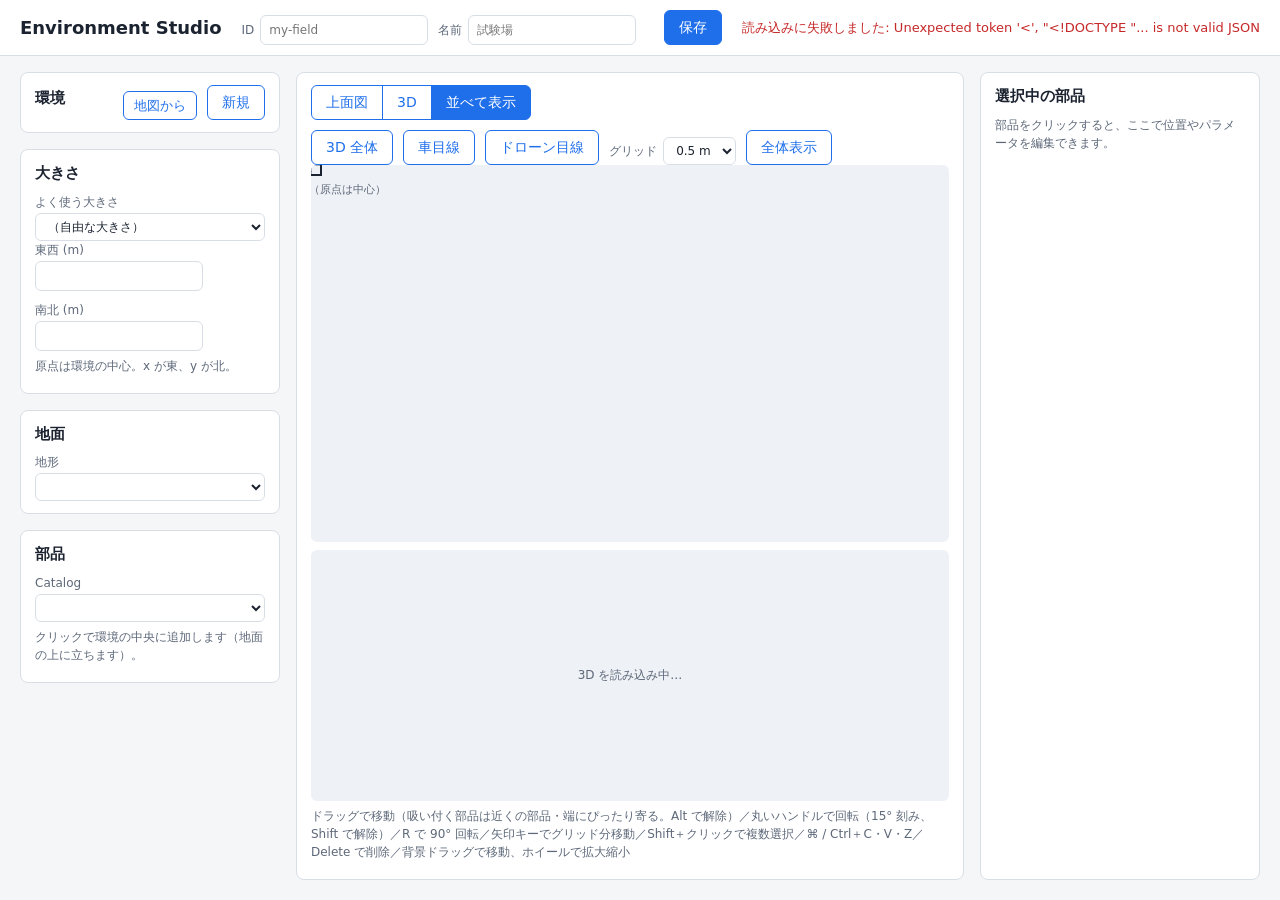
==== web/index.html @ 018d4297 "Tidy the structure the design review pointed at - env_rules.py: the id form and the tolerances that " ====
<!doctype html>
<html lang="ja">
<head>
  <meta charset="utf-8">
  <meta name="viewport" content="width=device-width, initial-scale=1">
  <title>Environment Studio</title>
  <link rel="stylesheet" href="studio.css">
  <!-- The same three.js release as the other Hakoniwa browser tools (hakoniwa-threejs-drone). -->
  <script type="importmap">
    {
      "imports": {
        "three": "https://unpkg.com/three@0.160.0/build/three.module.js",
        "three/addons/": "https://unpkg.com/three@0.160.0/examples/jsm/"
      }
    }
  </script>
</head>
<body>
  <header class="topbar">
    <h1>Environment Studio</h1>
    <div class="row">
      <label class="field inline">ID<input id="recipe-id" placeholder="my-field" autocomplete="off"></label>
      <label class="field inline grow">名前<input id="recipe-name" placeholder="試験場" autocomplete="off"></label>
      <button id="save">保存</button>
    </div>
    <div id="status" class="status" role="status"></div>
  </header>

  <main class="layout">
    <aside class="sidebar">
      <section class="panel">
        <div class="row between">
          <h2>環境</h2>
          <span class="row"><a href="map.html" class="secondary button-link" title="OpenStreetMap などの地図データから建物と道路を取り込む">地図から</a>
          <button id="new-recipe" class="secondary">新規</button></span>
        </div>
        <ul id="recipe-list" class="list"></ul>
      </section>

      <section class="panel">
        <h2>大きさ</h2>
        <label class="field">よく使う大きさ
          <select id="size-preset">
            <option value="">（自由な大きさ）</option>
            <option value="20x30">20 m × 30 m</option>
            <option value="30x40">30 m × 40 m</option>
            <option value="40x40">40 m × 40 m</option>
            <option value="100x100">100 m × 100 m</option>
          </select>
        </label>
        <div class="row">
          <label class="field">東西 (m)<input id="size-east" type="number" min="1" step="1"></label>
          <label class="field">南北 (m)<input id="size-north" type="number" min="1" step="1"></label>
        </div>
        <p class="hint">原点は環境の中心。x が東、y が北。</p>
      </section>

      <section class="panel">
        <h2>地面</h2>
        <label class="field">地形<select id="terrain-select"></select></label>
        <div id="terrain-params" class="params"></div>
      </section>

      <section class="panel">
        <h2>部品</h2>
        <label class="field">Catalog<select id="catalog-select"></select></label>
        <p id="catalog-source" class="hint"></p>
        <p class="hint">クリックで環境の中央に追加します（地面の上に立ちます）。</p>
        <ul id="catalog-list" class="catalog"></ul>
      </section>
    </aside>

    <section class="panel plan-panel">
      <div class="row between">
        <div class="row">
          <div class="segmented" id="view-mode" role="group" aria-label="表示">
            <button class="secondary" data-mode="plan">上面図</button>
            <button class="secondary" data-mode="3d">3D</button>
            <button class="secondary" data-mode="split" aria-pressed="true">並べて表示</button>
          </div>
        </div>
        <div class="row">
          <span class="row only-3d">
            <button id="view-overview" class="secondary">3D 全体</button>
            <button id="view-car" class="secondary" title="南の端から、車の運転席の高さ（1.2 m）で北を見る">車目線</button>
            <button id="view-drone" class="secondary" title="南の上空から見下ろす">ドローン目線</button>
          </span>
          <label class="field inline">グリッド
            <select id="grid">
              <option value="0.1">0.1 m</option>
              <option value="0.5" selected>0.5 m</option>
              <option value="1">1 m</option>
              <option value="0">オフ</option>
            </select>
          </label>
          <button id="fit" class="secondary">全体表示</button>
        </div>
      </div>
      <div id="views" class="views mode-split">
        <div id="plan" class="plan-host"></div>
        <div id="view3d" class="view3d-host"><p class="hint view3d-message">3D を読み込み中…</p></div>
      </div>
      <p class="hint">ドラッグで移動（吸い付く部品は近くの部品・端にぴったり寄る。Alt で解除）／丸いハンドルで回転（15° 刻み、Shift で解除）／R で 90° 回転／矢印キーでグリッド分移動／Shift＋クリックで複数選択／⌘ / Ctrl＋C・V・Z／Delete で削除／背景ドラッグで移動、ホイールで拡大縮小</p>
      <ul id="problems" class="problems"></ul>
    </section>

    <aside class="panel inspector">
      <h2>選択中の部品</h2>
      <div id="inspector"><p class="hint">部品をクリックすると、ここで位置やパラメータを編集できます。</p></div>
    </aside>
  </main>

  <script type="module" src="studio.js"></script>
</body>
</html>
---- web/studio.css ----
:root {
  --bg: #f5f6f8;
  --surface: #ffffff;
  --text: #1c2330;
  --muted: #5d6879;
  --border: #d9dee6;
  --accent: #1f6feb;
  --accent-text: #ffffff;
  --danger: #c62828;
  --ok: #1b7f3b;
  --plan-bg: #eef1f5;
  --floor: #fbfbfc;
  color-scheme: light;
}
@media (prefers-color-scheme: dark) {
  :root {
    --bg: #0f141c;
    --surface: #171e29;
    --text: #e6ebf2;
    --muted: #9aa6b7;
    --border: #2a3444;
    --accent: #4c8dff;
    --accent-text: #0b1220;
    --danger: #ff6b6b;
    --ok: #52c47a;
    --plan-bg: #111823;
    --floor: #1d2633;
    color-scheme: dark;
  }
}
* { box-sizing: border-box; }
body {
  margin: 0;
  font: 14px/1.5 system-ui, "Segoe UI", "Hiragino Sans", "Yu Gothic UI", sans-serif;
  background: var(--bg);
  color: var(--text);
}
.topbar {
  display: flex; align-items: center; gap: 20px; flex-wrap: wrap;
  padding: 10px 20px; background: var(--surface); border-bottom: 1px solid var(--border);
}
.topbar h1 { font-size: 18px; margin: 0; }
.topbar .row { flex: 1; min-width: 320px; }
h2 { font-size: 15px; margin: 0 0 8px; }
.layout {
  display: grid; grid-template-columns: 260px 1fr 280px; gap: 16px;
  padding: 16px 20px; height: calc(100vh - 60px); min-height: 520px;
}
@media (max-width: 1000px) {
  .layout { grid-template-columns: 1fr; height: auto; }
  .plan-host { height: 60vh; }
}
.sidebar { display: flex; flex-direction: column; gap: 16px; overflow: auto; }
.panel {
  background: var(--surface); border: 1px solid var(--border); border-radius: 8px; padding: 12px 14px;
}
.plan-panel { display: flex; flex-direction: column; min-height: 0; }
.views { flex: 1; min-height: 320px; display: grid; gap: 8px; grid-template-rows: 1fr; }
.views.mode-split { grid-template-rows: 3fr 2fr; }
.views.mode-plan .view3d-host, .views.mode-3d .plan-host { display: none; }
.plan-host, .view3d-host { min-height: 0; border-radius: 6px; overflow: hidden; background: var(--plan-bg); position: relative; }
.view3d-host canvas { width: 100%; height: 100%; display: block; }
.view3d-message { position: absolute; inset: 0; display: grid; place-items: center; margin: 0; padding: 12px; text-align: center; }
.segmented { display: inline-flex; }
.segmented button { border-radius: 0; margin-left: -1px; }
.segmented button:first-child { border-radius: 6px 0 0 6px; margin-left: 0; }
.segmented button:last-child { border-radius: 0 6px 6px 0; }
.segmented button[aria-pressed="true"],
#view-lighting[aria-pressed="true"] { background: var(--accent); color: var(--accent-text); }
.plan-panel:has(.views.mode-plan) .only-3d { display: none; }
.inspector { overflow: auto; }
.row { display: flex; gap: 10px; align-items: flex-end; flex-wrap: wrap; }
.row.between { justify-content: space-between; align-items: center; }
.grow { flex: 1; }
.field { display: flex; flex-direction: column; gap: 2px; font-size: 12px; color: var(--muted); }
.field.inline { flex-direction: row; align-items: center; gap: 6px; }
input, select, button { font: inherit; }
input, select {
  padding: 5px 8px; border: 1px solid var(--border); border-radius: 6px; background: var(--surface); color: var(--text);
  min-width: 0;
}
input[type="number"] { width: 100%; }
input[type="color"] { padding: 0; width: 44px; height: 30px; }
button {
  padding: 6px 14px; border: 1px solid var(--accent); border-radius: 6px;
  background: var(--accent); color: var(--accent-text); cursor: pointer;
}
button.secondary { background: none; color: var(--accent); }
button.danger { background: none; color: var(--danger); border-color: var(--danger); }
.hint { color: var(--muted); font-size: 12px; margin: 6px 0; }
.status { font-size: 13px; color: var(--muted); }
.status.ok { color: var(--ok); }
.status.error { color: var(--danger); }
.list, .catalog, .problems { list-style: none; margin: 0; padding: 0; display: grid; gap: 4px; }
.list button, .catalog button {
  width: 100%; text-align: left; background: none; color: var(--text); border: 1px solid var(--border);
  display: flex; justify-content: space-between; gap: 8px; align-items: center;
}
.list button[aria-current="true"] { border-color: var(--accent); box-shadow: 0 0 0 1px var(--accent); }
.meta { color: var(--muted); font-size: 12px; }
.swatch { width: 14px; height: 14px; border-radius: 3px; border: 1px solid var(--border); flex: none; }
.problems li { color: var(--danger); font-size: 13px; }
.problems li.ok { color: var(--ok); }
.problems li.summary { font-weight: 600; }
.inspector .grid2 { display: grid; grid-template-columns: 1fr 1fr; gap: 8px; margin: 8px 0; }
.inspector .params { display: grid; gap: 8px; margin: 8px 0; }
.slider-field { margin: 6px 0; }
.inspector .grid2 .slider-field { grid-column: 1 / -1; margin: 0; }
.slider-row { display: flex; align-items: center; gap: 8px; }
.slider-row input[type="range"] { flex: 1; min-width: 0; accent-color: var(--accent); }
.slider-row input[type="number"] { width: 72px; flex: none; }

/* Plan view (web/plan2d.js) */
.plan { width: 100%; height: 100%; display: block; touch-action: none; outline: none; cursor: grab; }
.plan .area { fill: none; stroke: var(--text); }
.plan .terrain { image-rendering: auto; }
.plan .major { fill: none; stroke: var(--muted); opacity: 0.5; }
.plan .axis { fill: none; stroke: var(--muted); stroke-dasharray: 0.4 0.2; }
.plan .grid { fill: none; stroke: var(--border); }
.plan .label-area { fill: var(--muted); text-anchor: middle; }
.plan .part { cursor: move; }
.plan .part polygon { stroke: var(--text); fill-opacity: 0.85; }
.plan .part.selected polygon { stroke: var(--accent); }
.plan .part.problem polygon { stroke: var(--danger); }
.plan .part .facing { stroke: var(--text); opacity: 0.5; }
.plan .part .label { fill: var(--text); text-anchor: middle; pointer-events: none; paint-order: stroke; stroke: var(--floor); }
.plan .handle-bar { stroke: var(--accent); }
.plan .rotate-handle { fill: var(--surface); stroke: var(--accent); cursor: grab; }
.plan .group-box { fill: none; stroke: var(--accent); stroke-dasharray: 0.8 0.5; pointer-events: none; }
.plan .group-pivot { fill: var(--accent); pointer-events: none; }
.plan .marquee { fill: var(--accent); fill-opacity: 0.08; stroke: var(--accent); stroke-dasharray: 0.6 0.4; pointer-events: none; }
.plan .snap-target { fill: none; stroke: var(--accent); stroke-dasharray: 0.6 0.4; pointer-events: none; }
.plan .snap-line { fill: none; stroke: var(--accent); stroke-dasharray: 0.8 0.6; pointer-events: none; }
.move-row { display: grid; grid-template-columns: 56px repeat(4, 1fr); gap: 6px; align-items: center; margin: 6px 0; }
button.icon { padding: 4px 0; font-size: 15px; }
.plan .part.mounted polygon { fill-opacity: 0.25; stroke-dasharray: 0.6 0.4; }
.plan .part.mounted .facing { display: none; }
.source { font-size: 12px; color: var(--muted); margin: 4px 0 8px; }
.assumed { color: #b26a00; font-size: 12px; }
/* Paint on a part drawn by its solids (road lines): no outline of its own. */
.plan .part polygon.paint { stroke: none; fill-opacity: 1; pointer-events: none; }
a.button-link {
  display: inline-block; padding: 4px 10px; border: 1px solid var(--accent); border-radius: 6px;
  color: var(--accent); text-decoration: none; font-size: 13px;
}
textarea.points { width: 100%; font: 12px/1.4 ui-monospace, SFMono-Regular, Menlo, monospace; resize: vertical; }
/* Roads and markings (surface layer): no outline, so tiles of one road read as one surface. */
.plan .part.surface:not(.selected):not(.problem) polygon { stroke: none; }
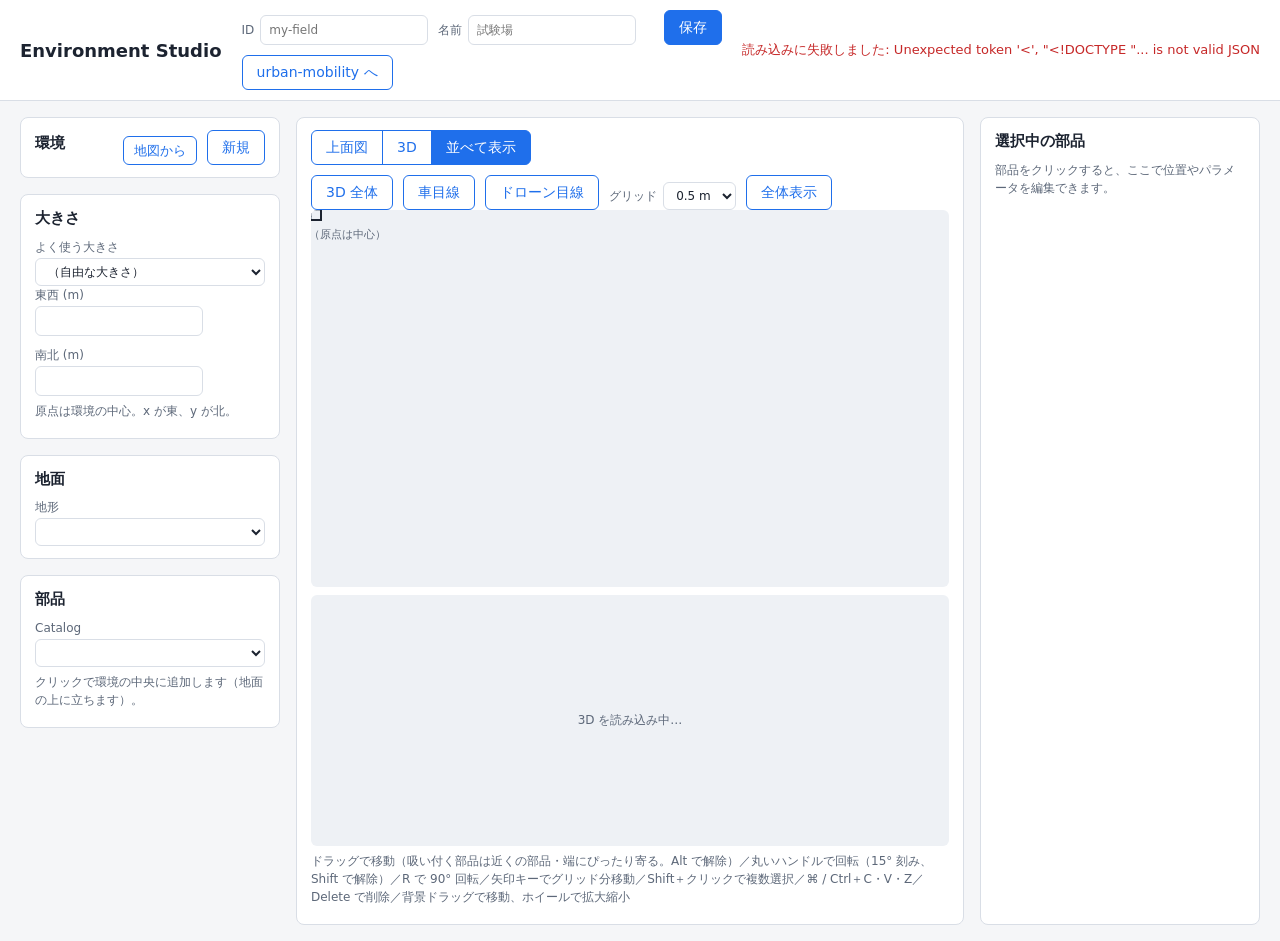
==== commit 4f8aaae1: "Export a Recipe as a hakoniwa-urban-mobility World and register it (#8) - tools/env_urban.py: a save" ====
--- a/web/index.html
+++ b/web/index.html
@@ -22,6 +22,7 @@
       <label class="field inline">ID<input id="recipe-id" placeholder="my-field" autocomplete="off"></label>
       <label class="field inline grow">名前<input id="recipe-name" placeholder="試験場" autocomplete="off"></label>
       <button id="save">保存</button>
+      <button id="urban" class="secondary" title="保存した環境を hakoniwa-urban-mobility の World（City World ジョブ）として書き出し、City Asset として登録します">urban-mobility へ</button>
     </div>
     <div id="status" class="status" role="status"></div>
   </header>
--- a/web/studio.css
+++ b/web/studio.css
@@ -146,3 +146,8 @@
 textarea.points { width: 100%; font: 12px/1.4 ui-monospace, SFMono-Regular, Menlo, monospace; resize: vertical; }
 /* Roads and markings (surface layer): no outline, so tiles of one road read as one surface. */
 .plan .part.surface:not(.selected):not(.problem) polygon { stroke: none; }
+/* The Recipe list: a delete button beside each saved Recipe. */
+.list li.recipe-row { display: grid; grid-template-columns: minmax(0, 1fr) auto; gap: 4px; align-items: stretch; }
+.list li.recipe-row > button:first-child { min-width: 0; overflow-wrap: anywhere; flex-direction: column; align-items: flex-start; gap: 2px; }
+.list li.recipe-row button.delete { width: 28px; padding: 0; justify-content: center; color: var(--danger); border-color: var(--border); }
+.list li.recipe-row button.delete:hover { border-color: var(--danger); }
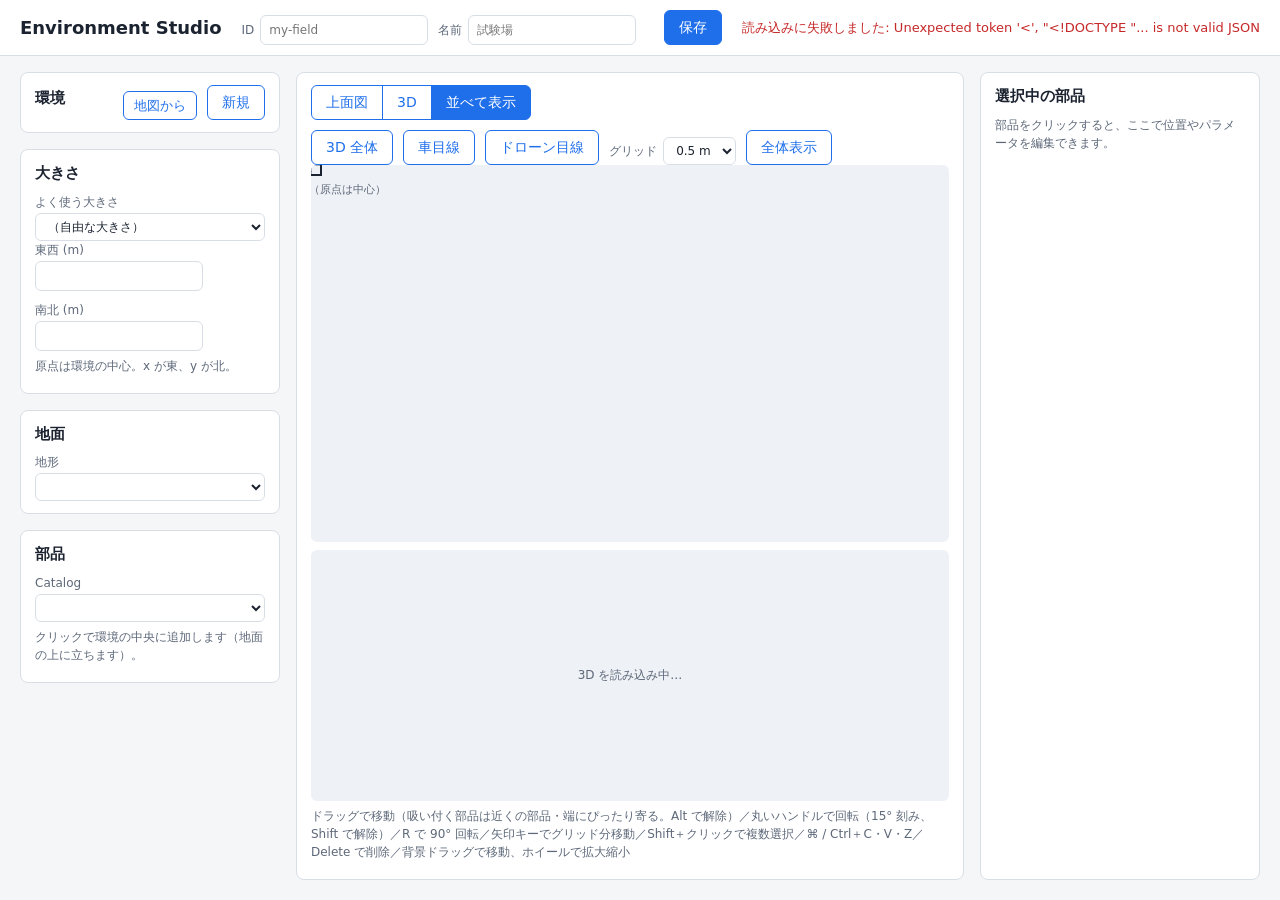
==== commit 6ff00db5: "Write City World jobs to the export folder given at start; do not call urban-mobility The Studio no " ====
--- a/web/index.html
+++ b/web/index.html
@@ -22,7 +22,7 @@
       <label class="field inline">ID<input id="recipe-id" placeholder="my-field" autocomplete="off"></label>
       <label class="field inline grow">名前<input id="recipe-name" placeholder="試験場" autocomplete="off"></label>
       <button id="save">保存</button>
-      <button id="urban" class="secondary" title="保存した環境を hakoniwa-urban-mobility の World（City World ジョブ）として書き出し、City Asset として登録します">urban-mobility へ</button>
+      <button id="urban" class="secondary" hidden title="保存した環境を City World ジョブとして書き出し先に書き出します（書き出し先を見ているツール、例えば hakoniwa-urban-mobility が World として取り込みます）">書き出す</button>
     </div>
     <div id="status" class="status" role="status"></div>
   </header>
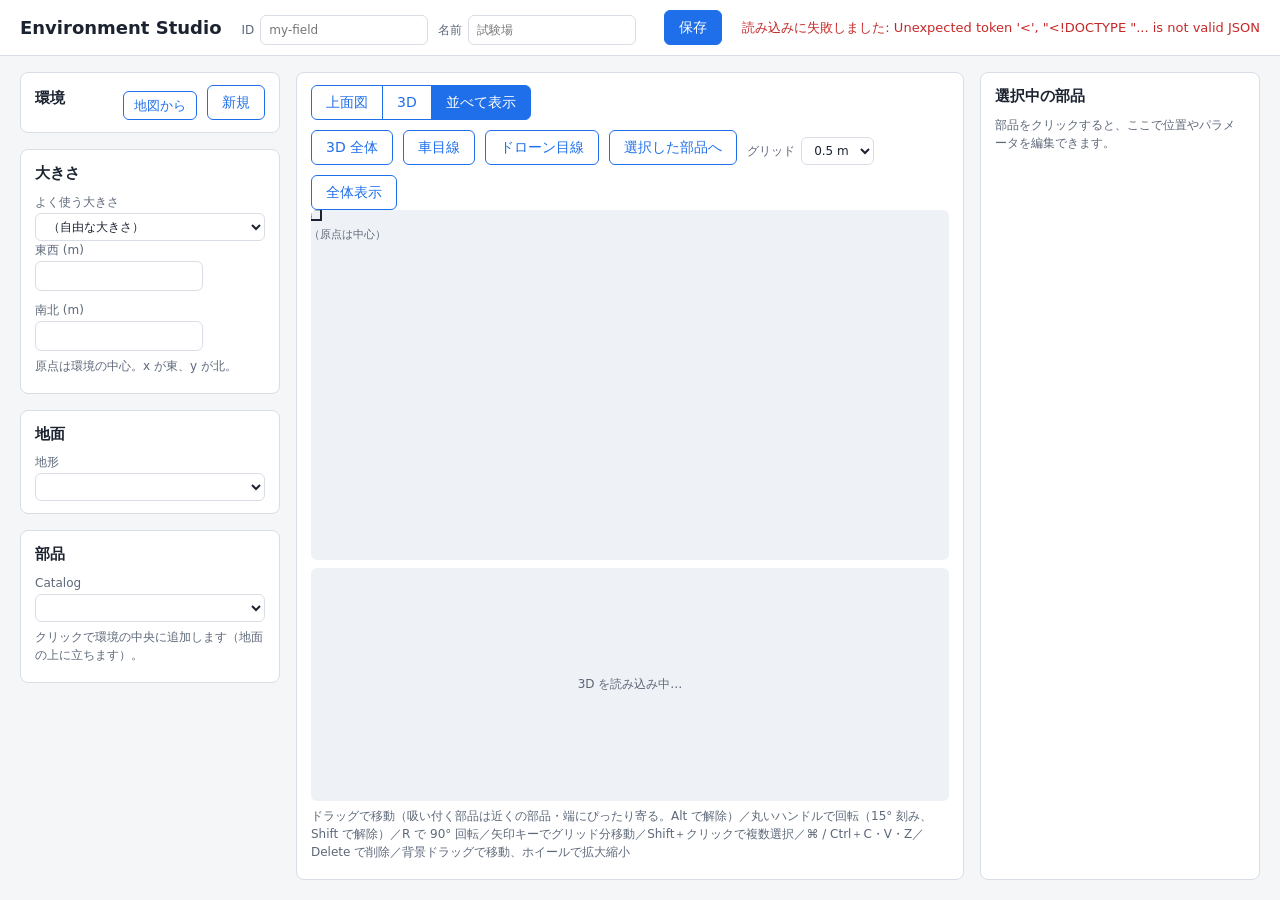
==== commit 2e7c709b: "3D view: bring the camera to the selected parts; parts are dropped on the plan only A small part is " ====
--- a/web/index.html
+++ b/web/index.html
@@ -85,6 +85,7 @@
             <button id="view-overview" class="secondary">3D 全体</button>
             <button id="view-car" class="secondary" title="南の端から、車の運転席の高さ（1.2 m）で北を見る">車目線</button>
             <button id="view-drone" class="secondary" title="南の上空から見下ろす">ドローン目線</button>
+            <button id="view-focus" class="secondary" title="選んだ部品に 3D のカメラを寄せます（向きはそのまま）。キーボードの F でも同じです">選択した部品へ</button>
           </span>
           <label class="field inline">グリッド
             <select id="grid">
--- a/web/studio.css
+++ b/web/studio.css
@@ -151,3 +151,12 @@
 .list li.recipe-row > button:first-child { min-width: 0; overflow-wrap: anywhere; flex-direction: column; align-items: flex-start; gap: 2px; }
 .list li.recipe-row button.delete { width: 28px; padding: 0; justify-content: center; color: var(--danger); border-color: var(--border); }
 .list li.recipe-row button.delete:hover { border-color: var(--danger); }
+.stale-banner { padding: 8px 20px; background: #fff0ee; color: #9b2c24; border-bottom: 1px solid #e8b4ae; font-weight: 600; }
+/* The 3D view's compass. */
+.compass { position: absolute; top: 8px; right: 8px; padding: 0; border: none; background: none; cursor: pointer; line-height: 0; }
+.compass:hover .compass-dial { fill-opacity: 1; }
+.compass-dial { fill: #ffffff; fill-opacity: 0.85; stroke: #5d6879; stroke-width: 1; }
+.compass-north { fill: #d23f31; }
+.compass-south { fill: #9aa3ad; }
+.compass-label { font: 700 8px system-ui, sans-serif; fill: #d23f31; }
+.drop-target { outline: 2px dashed var(--accent); outline-offset: -2px; }
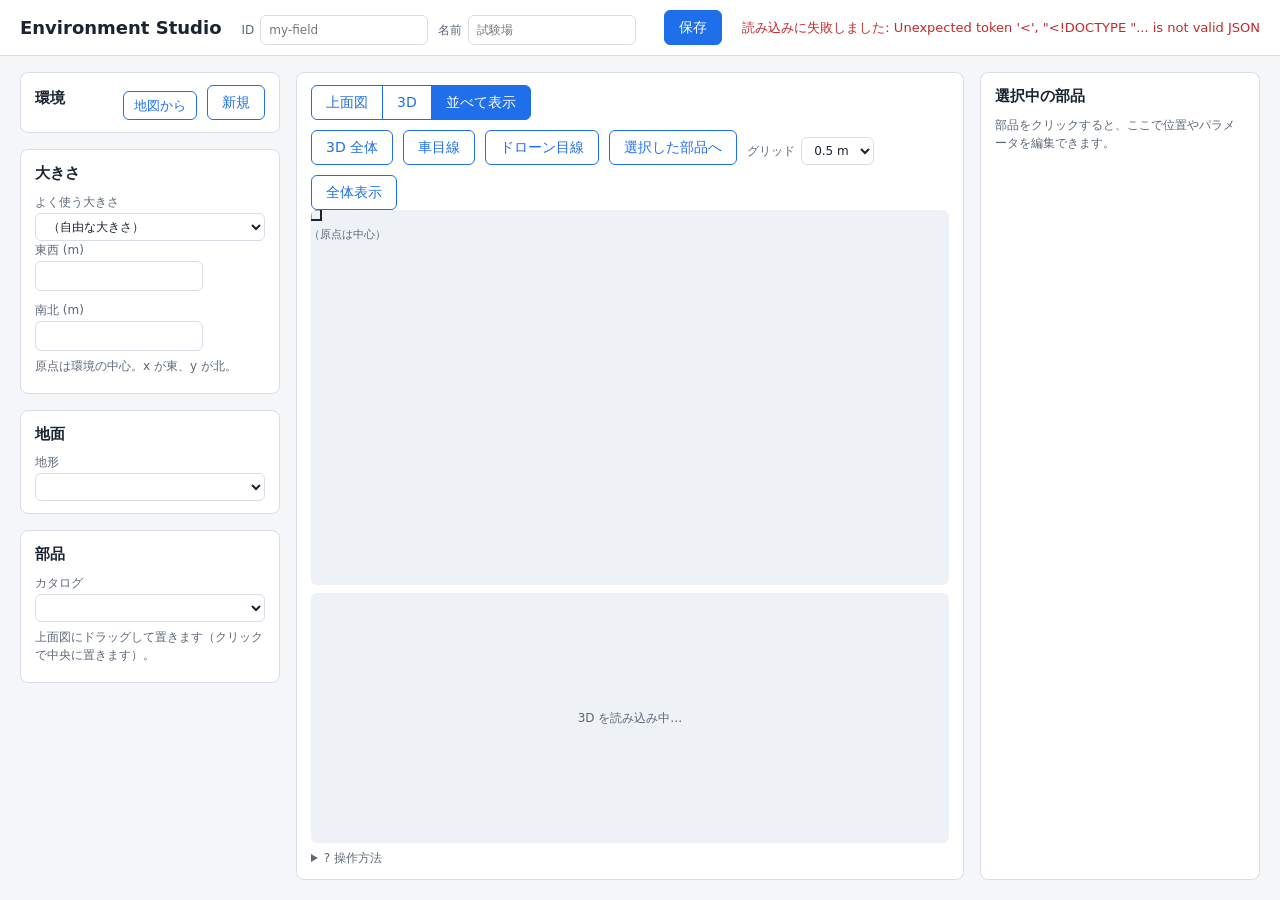
==== commit 51191416: "UX: one vocabulary, an unsaved mark, details folded, the keys behind ? - One vocabulary on every pag" ====
--- a/web/index.html
+++ b/web/index.html
@@ -21,6 +21,7 @@
     <div class="row">
       <label class="field inline">ID<input id="recipe-id" placeholder="my-field" autocomplete="off"></label>
       <label class="field inline grow">名前<input id="recipe-name" placeholder="試験場" autocomplete="off"></label>
+      <span id="dirty" class="dirty" hidden title="この環境には保存していない変更があります">● 未保存</span>
       <button id="save">保存</button>
       <button id="urban" class="secondary" hidden title="保存した環境を City World ジョブとして書き出し先に書き出します（書き出し先を見ているツール、例えば hakoniwa-urban-mobility が World として取り込みます）">書き出す</button>
     </div>
@@ -64,9 +65,9 @@
 
       <section class="panel">
         <h2>部品</h2>
-        <label class="field">Catalog<select id="catalog-select"></select></label>
+        <label class="field">カタログ<select id="catalog-select"></select></label>
         <p id="catalog-source" class="hint"></p>
-        <p class="hint">クリックで環境の中央に追加します（地面の上に立ちます）。</p>
+        <p class="hint">上面図にドラッグして置きます（クリックで中央に置きます）。</p>
         <ul id="catalog-list" class="catalog"></ul>
       </section>
     </aside>
@@ -102,7 +103,20 @@
         <div id="plan" class="plan-host"></div>
         <div id="view3d" class="view3d-host"><p class="hint view3d-message">3D を読み込み中…</p></div>
       </div>
-      <p class="hint">ドラッグで移動（吸い付く部品は近くの部品・端にぴったり寄る。Alt で解除）／丸いハンドルで回転（15° 刻み、Shift で解除）／R で 90° 回転／矢印キーでグリッド分移動／Shift＋クリックで複数選択／⌘ / Ctrl＋C・V・Z／Delete で削除／背景ドラッグで移動、ホイールで拡大縮小</p>
+      <details class="keys">
+        <summary title="マウスとキーボードの操作">? 操作方法</summary>
+        <dl>
+          <dt>ドラッグ</dt><dd>部品を動かす（吸い付く部品は近くの部品・端にぴったり寄る。Alt で解除）</dd>
+          <dt>丸いハンドル</dt><dd>回す（15° 刻み、Shift で解除）。R で 90°</dd>
+          <dt>矢印キー</dt><dd>グリッド分動かす（Alt：1 cm、Shift：10 倍、Alt＋Shift：何かに当たるまで寄せる）</dd>
+          <dt>Shift＋クリック</dt><dd>複数選ぶ（上面図でも 3D でも）</dd>
+          <dt>F</dt><dd>選んだ部品に 3D のカメラを寄せる</dd>
+          <dt>⌘ / Ctrl＋C・V・D</dt><dd>コピー・貼り付け・複製</dd>
+          <dt>⌘ / Ctrl＋Z</dt><dd>元に戻す（Shift で やり直す）</dd>
+          <dt>Delete</dt><dd>削除</dd>
+          <dt>背景ドラッグ・ホイール</dt><dd>上面図を動かす・拡大縮小</dd>
+        </dl>
+      </details>
       <ul id="problems" class="problems"></ul>
     </section>
 
--- a/web/studio.css
+++ b/web/studio.css
@@ -160,3 +160,11 @@
 .compass-south { fill: #9aa3ad; }
 .compass-label { font: 700 8px system-ui, sans-serif; fill: #d23f31; }
 .drop-target { outline: 2px dashed var(--accent); outline-offset: -2px; }
+.dirty { color: var(--danger); font-size: 13px; font-weight: 600; white-space: nowrap; }
+button.attention { box-shadow: 0 0 0 3px color-mix(in srgb, var(--accent) 35%, transparent); }
+.keys { margin-top: 6px; font-size: 12px; color: var(--muted); }
+.keys summary { cursor: pointer; width: fit-content; }
+.keys dl { display: grid; grid-template-columns: max-content 1fr; gap: 2px 12px; margin: 6px 0 0; }
+.keys dt { font-weight: 600; color: var(--text); }
+.keys dd { margin: 0; }
+.failure-details summary { cursor: pointer; }
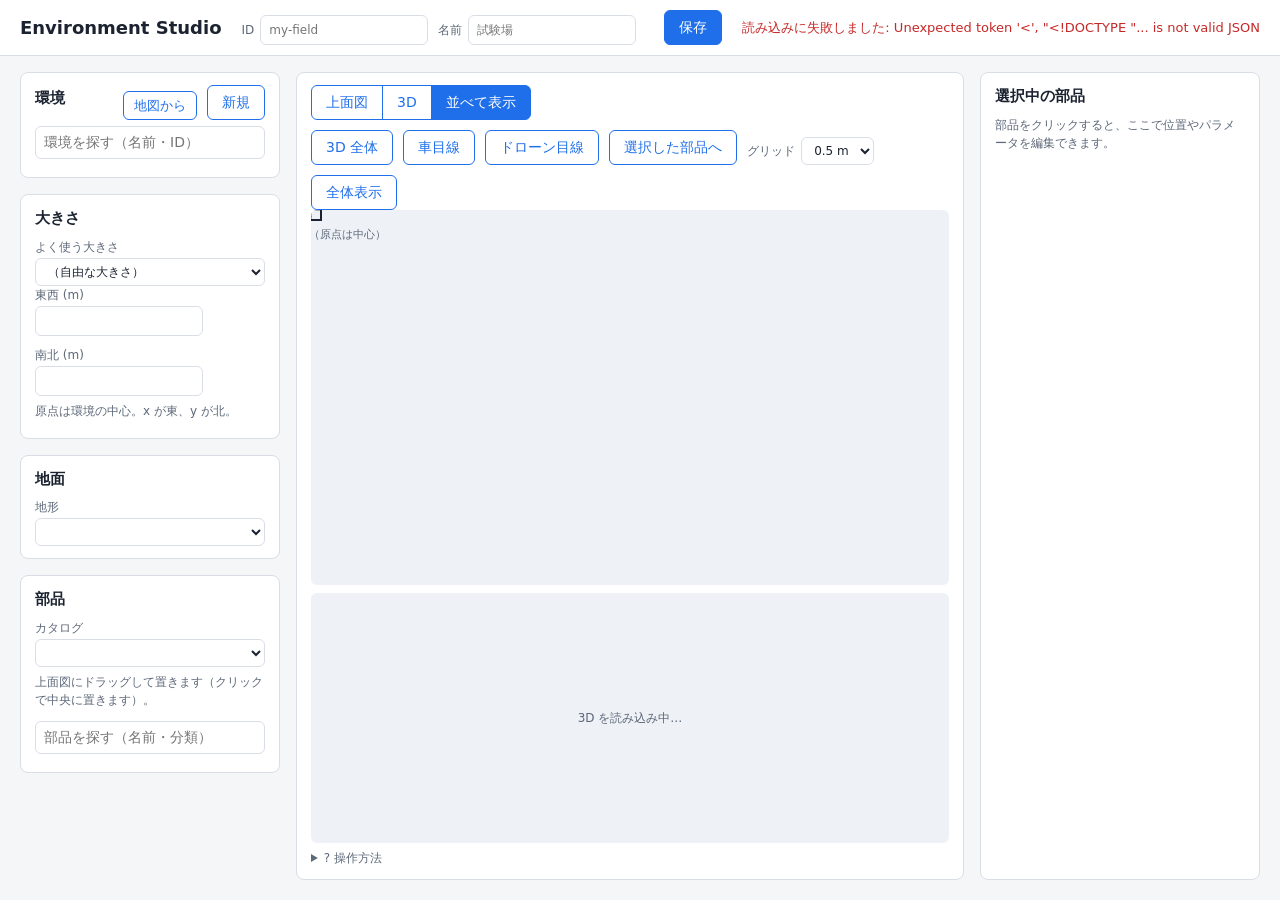
==== commit cc9b2615: "Studio: search the environments and the parts; names first, parts by category The environment list a" ====
--- a/web/index.html
+++ b/web/index.html
@@ -36,6 +36,7 @@
           <span class="row"><a href="map.html" class="secondary button-link" title="OpenStreetMap などの地図データから建物と道路を取り込む">地図から</a>
           <button id="new-recipe" class="secondary">新規</button></span>
         </div>
+        <input id="recipe-search" class="search" type="search" placeholder="環境を探す（名前・ID）" autocomplete="off">
         <ul id="recipe-list" class="list"></ul>
       </section>
 
@@ -68,6 +69,7 @@
         <label class="field">カタログ<select id="catalog-select"></select></label>
         <p id="catalog-source" class="hint"></p>
         <p class="hint">上面図にドラッグして置きます（クリックで中央に置きます）。</p>
+        <input id="catalog-search" class="search" type="search" placeholder="部品を探す（名前・分類）" autocomplete="off">
         <ul id="catalog-list" class="catalog"></ul>
       </section>
     </aside>
--- a/web/studio.css
+++ b/web/studio.css
@@ -168,3 +168,5 @@
 .keys dt { font-weight: 600; color: var(--text); }
 .keys dd { margin: 0; }
 .failure-details summary { cursor: pointer; }
+.search { width: 100%; margin: 6px 0; }
+.catalog-heading { list-style: none; margin: 8px 0 2px; font-size: 11px; font-weight: 700; color: var(--muted); letter-spacing: 0.04em; }
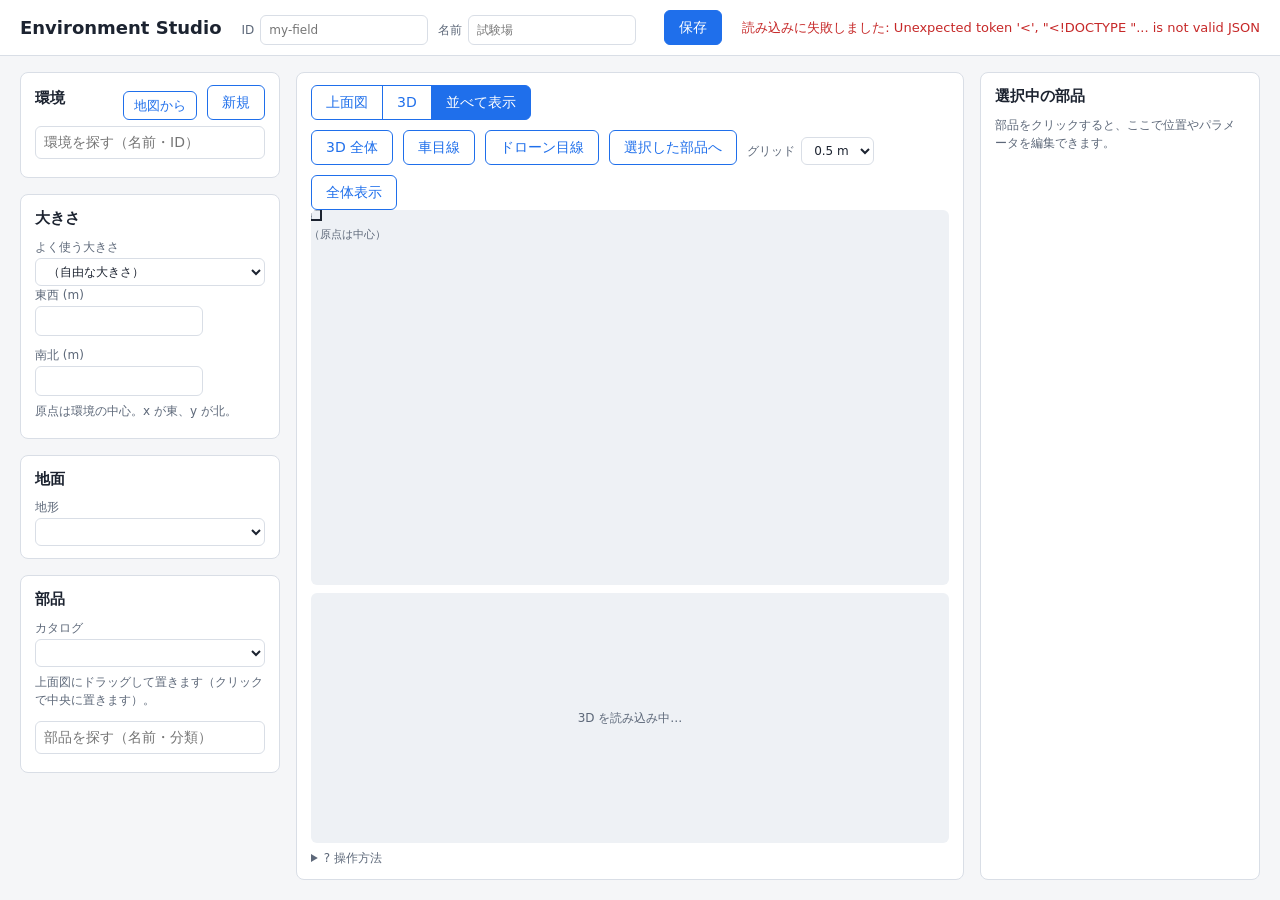
==== commit e1de39f3: "What was left: names for older City Worlds, looking after マイカタログ, layer outlines again - A City Worl" ====
--- a/web/index.html
+++ b/web/index.html
@@ -71,6 +71,10 @@
         <p class="hint">上面図にドラッグして置きます（クリックで中央に置きます）。</p>
         <input id="catalog-search" class="search" type="search" placeholder="部品を探す（名前・分類）" autocomplete="off">
         <ul id="catalog-list" class="catalog"></ul>
+        <details id="my-items" class="my-items" hidden>
+          <summary>登録した建物を整理</summary>
+          <ul id="my-items-list" class="list"></ul>
+        </details>
       </section>
     </aside>
 
--- a/web/studio.css
+++ b/web/studio.css
@@ -170,3 +170,8 @@
 .failure-details summary { cursor: pointer; }
 .search { width: 100%; margin: 6px 0; }
 .catalog-heading { list-style: none; margin: 8px 0 2px; font-size: 11px; font-weight: 700; color: var(--muted); letter-spacing: 0.04em; }
+.catalog .thumbnail { flex: none; width: 48px; height: 36px; object-fit: contain; border-radius: 4px; background: var(--plan-bg); }
+.my-items { margin-top: 10px; font-size: 13px; }
+.my-items summary { cursor: pointer; color: var(--muted); }
+.my-item { display: flex; justify-content: space-between; align-items: center; gap: 6px; padding: 4px 0; border-bottom: 1px solid var(--border); }
+.my-item button { padding: 2px 8px; font-size: 12px; }
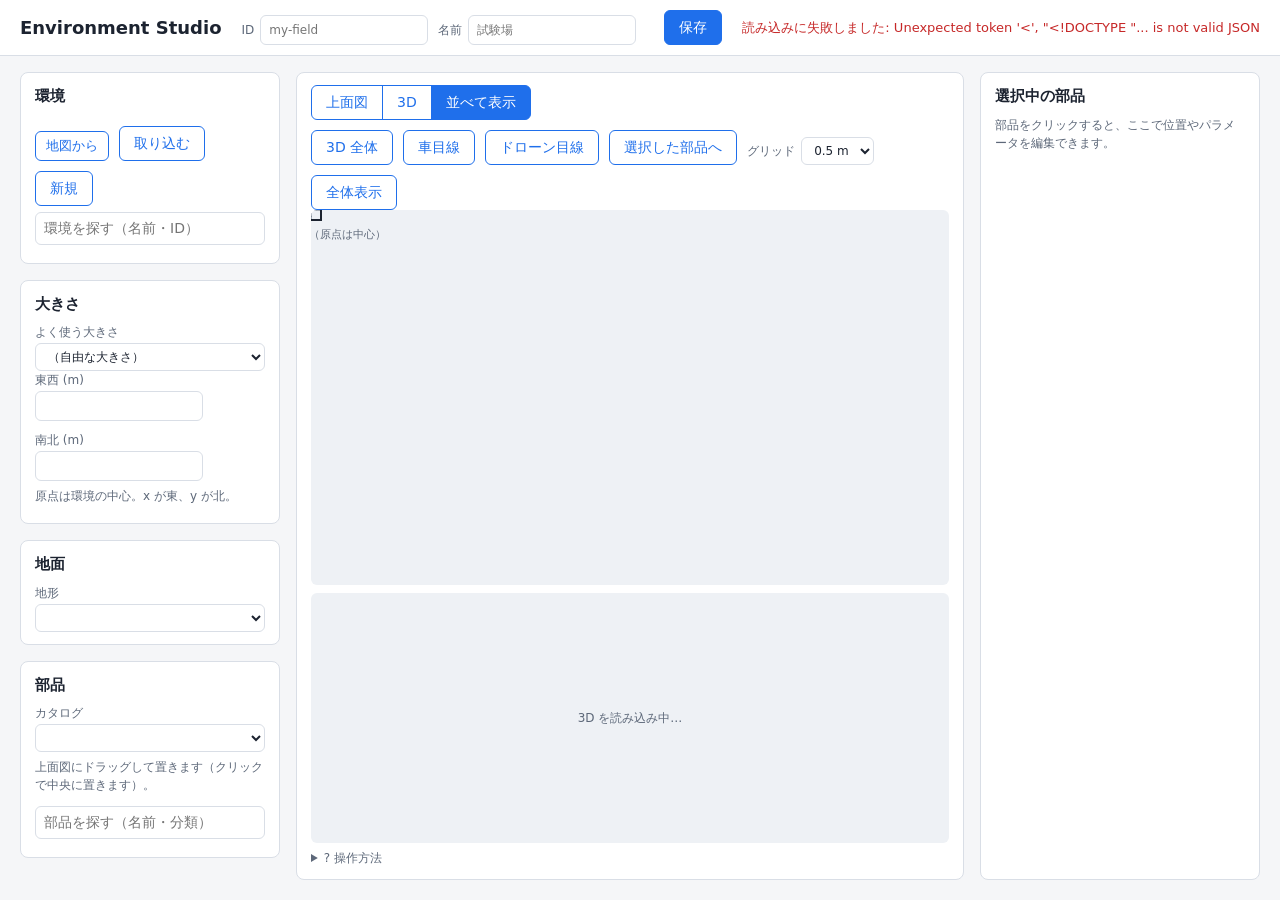
==== commit e988d87f: "Import environments from the Workspace: an Import button and dialog The 環境 panel gets 取り込む: it lists" ====
--- a/web/index.html
+++ b/web/index.html
@@ -34,6 +34,7 @@
         <div class="row between">
           <h2>環境</h2>
           <span class="row"><a href="map.html" class="secondary button-link" title="OpenStreetMap などの地図データから建物と道路を取り込む">地図から</a>
+          <button id="import-recipe" class="secondary">取り込む</button>
           <button id="new-recipe" class="secondary">新規</button></span>
         </div>
         <input id="recipe-search" class="search" type="search" placeholder="環境を探す（名前・ID）" autocomplete="off">
@@ -132,6 +133,23 @@
     </aside>
   </main>
 
+  <dialog id="import-dialog" aria-labelledby="import-title">
+    <form method="dialog" class="import-dialog-body">
+      <div class="row between">
+        <h2 id="import-title">Workspace から環境を取り込む</h2>
+        <button value="cancel" class="secondary" aria-label="閉じる">閉じる</button>
+      </div>
+      <p class="hint">Environment Studio と同じ Workspace にあるリポジトリの environments/ から、編集できるコピーを作ります。</p>
+      <label class="field">取り込み元<select id="import-source"></select></label>
+      <div id="import-message" class="hint" role="status"></div>
+      <ul id="import-environments" class="list import-list"></ul>
+      <label class="field">取り込み後の ID<input id="import-target-id" autocomplete="off"></label>
+      <div class="row import-actions">
+        <button id="import-selected" type="button" disabled>選んだ環境を取り込む</button>
+      </div>
+    </form>
+  </dialog>
+
   <script type="module" src="studio.js"></script>
 </body>
 </html>
--- a/web/studio.css
+++ b/web/studio.css
@@ -162,6 +162,20 @@
 .drop-target { outline: 2px dashed var(--accent); outline-offset: -2px; }
 .dirty { color: var(--danger); font-size: 13px; font-weight: 600; white-space: nowrap; }
 button.attention { box-shadow: 0 0 0 3px color-mix(in srgb, var(--accent) 35%, transparent); }
+dialog { width: min(720px, calc(100vw - 32px)); max-height: calc(100vh - 48px); padding: 0;
+  color: var(--text); background: var(--surface); border: 1px solid var(--border); border-radius: 10px; }
+dialog::backdrop { background: rgb(15 20 28 / 0.55); }
+.import-dialog-body { display: grid; gap: 12px; padding: 18px; }
+.import-dialog-body h2 { margin: 0; }
+.import-list { max-height: 46vh; overflow: auto; }
+.import-list label { display: grid; grid-template-columns: auto minmax(0, 1fr); gap: 10px; align-items: start;
+  padding: 9px 10px; border: 1px solid var(--border); border-radius: 6px; cursor: pointer; }
+.import-list label:has(input:checked) { border-color: var(--accent); box-shadow: 0 0 0 1px var(--accent); }
+.import-list label:has(input:disabled) { cursor: not-allowed; opacity: 0.7; }
+.import-list .import-name { display: block; font-weight: 600; }
+.import-list .meta { display: block; }
+.import-list .error { color: var(--danger); }
+.import-actions { justify-content: flex-end; }
 .keys { margin-top: 6px; font-size: 12px; color: var(--muted); }
 .keys summary { cursor: pointer; width: fit-content; }
 .keys dl { display: grid; grid-template-columns: max-content 1fr; gap: 2px 12px; margin: 6px 0 0; }
